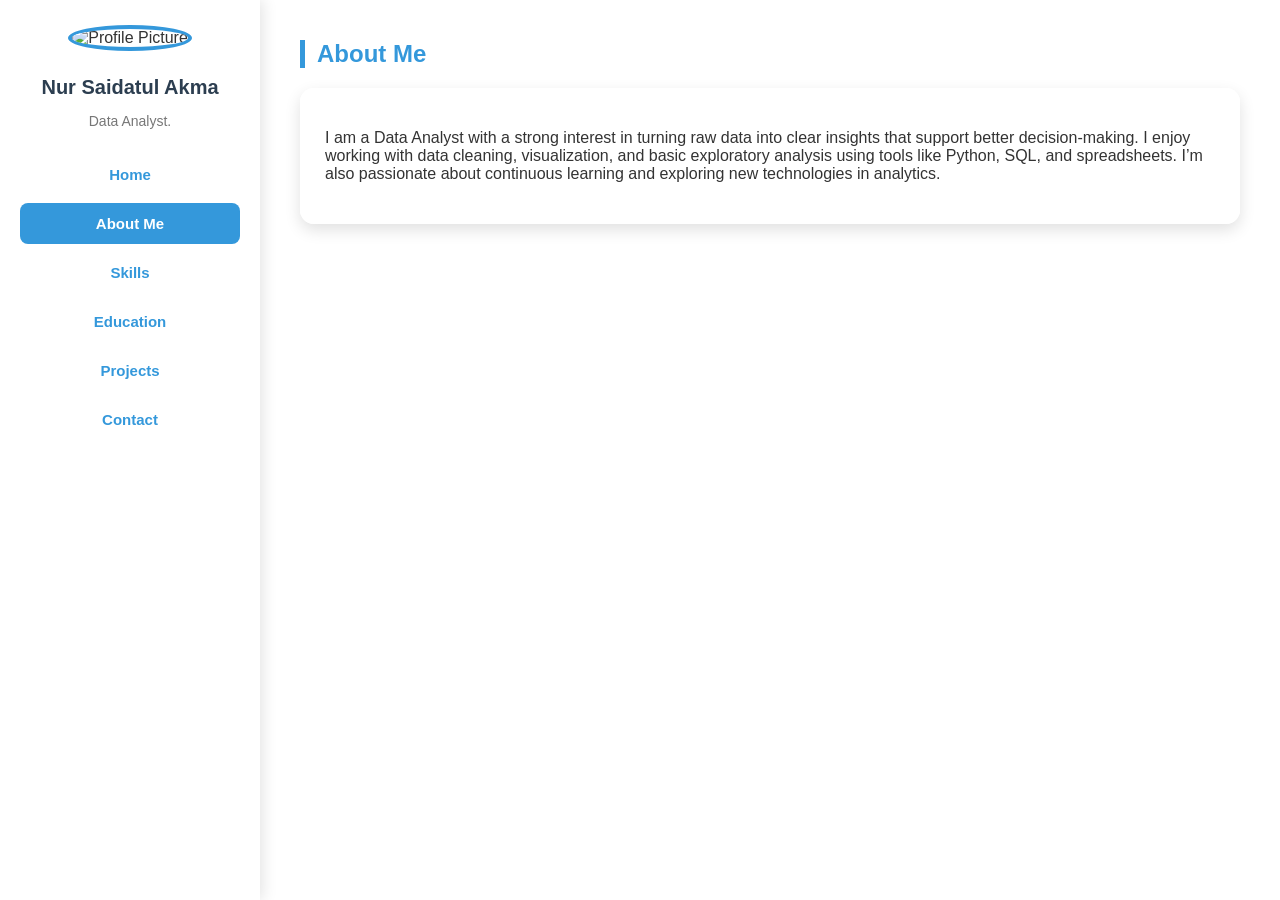
==== about.html @ d998a44f "Initial website upload" ====
<!DOCTYPE html>
<html lang="en">
<head>
<meta charset="UTF-8">
<meta name="viewport" content="width=device-width, initial-scale=1.0">
<title>About Me</title>
<link rel="stylesheet" href="style.css">
</head>
<body>
<div class="layout">
<aside class="sidebar">
<img src="images/akma.jpg" class="side-pic" alt="Profile Picture">
        <h2>Nur Saidatul Akma</h2>
        <p>Data Analyst.</p>
<nav>
<ul>
<li><a href="index.html">Home</a></li>
<li><a href="about.html" class="active">About Me</a></li>
<li><a href="skills.html">Skills</a></li>
<li><a href="education.html">Education</a></li>
<li><a href="projects.html">Projects</a></li>
<li><a href="contact.html">Contact</a></li>
</ul>
</nav>
</aside>


<main class="content">
<h2>About Me</h2>
<div class="project-card">
<p>I am a Data Analyst with a strong interest in turning raw data into clear insights that support better decision-making. I enjoy working with data cleaning, visualization, and basic exploratory analysis using tools like Python, SQL, and spreadsheets. I’m also passionate about continuous learning and exploring new technologies in analytics.</p>
</div>
<p></p>
</main>
</div>
</body>
</html>
---- style.css ----
/* =========================================
   GLOBAL RESET & BASE SETTINGS
========================================= */
* {
    box-sizing: border-box;
}

/* -----------------------------------------
   BODY
   - One background image for ALL pages
   - Fixed background for smooth scrolling
------------------------------------------ */
body {
    margin: 0;
    font-family: "Segoe UI", Arial, sans-serif;
    background: url("images/background.jpg") no-repeat center center fixed;
    background-size: cover;
    color: #333;
}

/* Soft overlay to improve text readability */
body::before {
    content: "";
    position: fixed;
    inset: 0;
    background: rgba(255, 255, 255, 0.6);
    z-index: -1;
}

/* =========================================
   MAIN LAYOUT
========================================= */
.layout {
    display: flex;
    min-height: 100vh;
}

/* =========================================
   SIDEBAR (INNER PAGES ONLY)
========================================= */
.sidebar {
    width: 260px;
    padding: 25px 20px;
    text-align: center;
    background: rgba(255, 255, 255, 0.95);
    box-shadow: 2px 0 15px rgba(0,0,0,0.12);
}

/* Hide sidebar on Home page */
body.home .sidebar {
    display: none;
}

/* -----------------------------------------
   PROFILE SECTION (SIDEBAR)
------------------------------------------ */
.side-pic {
    width: 120px;
    height: 120px;
    object-fit: cover;
    border-radius: 50%;
    border: 4px solid #3498db;
    margin-bottom: 15px;
}

.sidebar h2 {
    font-size: 20px;
    margin: 10px 0 5px;
    color: #2c3e50;
}

.sidebar p {
    font-size: 14px;
    color: #777;
    margin-bottom: 25px;
}

/* -----------------------------------------
   SIDEBAR NAVIGATION
------------------------------------------ */
.sidebar nav ul {
    list-style: none;
    padding: 0;
    margin: 0;
}

.sidebar nav ul li a {
    display: block;
    padding: 12px 15px;
    margin: 8px 0;
    text-decoration: none;
    font-weight: 600;
    font-size: 15px;
    color: #3498db;
    border-radius: 8px;
    transition: all 0.3s ease;
}

/* Hover effect */
.sidebar nav ul li a:hover {
    background: #3498db;
    color: #ffffff;
    transform: translateX(6px);
    box-shadow: 0 4px 10px rgba(0,0,0,0.15);
}

/* Active page */
.sidebar nav ul li a.active {
    background: #3498db;
    color: #ffffff;
}

/* =========================================
   MAIN CONTENT AREA
========================================= */
.content {
    flex: 1;
    padding: 40px;
}

/* Center content on Home page */
body.home .content {
    width: 100%;
    padding: 70px 40px;
}

/* Section headings */
.content h2 {
    border-left: 5px solid #3498db;
    padding-left: 12px;
    color: #3498db;
    margin-top: 0;
}

/* =========================================
   HERO SECTION (HOME PAGE)
========================================= */
.hero {
    background: rgba(255, 255, 255, 0.95);
    padding: 35px;
    border-radius: 14px;
    box-shadow: 0 6px 16px rgba(0,0,0,0.12);
    text-align: center;
    max-width: 900px;
    margin: 0 auto 40px;
}

/* =========================================
   HOME PAGE NAVIGATION CARDS
========================================= */
.nav-cards {
    display: grid;
    grid-template-columns: repeat(auto-fit, minmax(160px, 1fr));
    gap: 25px;
    max-width: 900px;
    margin: 0 auto;
}

.nav-card {
    display: block;
    padding: 25px 20px;
    background: rgba(255, 255, 255, 0.95);
    text-align: center;
    border-radius: 14px;
    font-weight: 700;
    font-size: 16px;
    text-decoration: none;
    color: #3498db;
    box-shadow: 0 6px 16px rgba(0,0,0,0.12);
    transition: all 0.3s ease;
}

/* Hover animation */
.nav-card:hover {
    background: #3498db;
    color: #ffffff;
    transform: translateY(-6px);
    box-shadow: 0 10px 24px rgba(0,0,0,0.18);
}

/* =========================================
   SKILLS, PROJECTS, EDUCATION CARDS
========================================= */
.skill-grid {
    display: grid;
    grid-template-columns: repeat(auto-fit, minmax(220px, 1fr));
    gap: 25px;
}

.skill-card,
.project-card,
.edu-card {
    background: rgba(255, 255, 255, 0.95);
    padding: 25px;
    border-radius: 14px;
    box-shadow: 0 6px 16px rgba(0,0,0,0.12);
    transition: transform 0.3s ease;
}

/* Lift on hover */
.skill-card:hover,
.project-card:hover,
.edu-card:hover {
    transform: translateY(-5px);
}

/* =========================================
   RESPONSIVE (MOBILE VIEW)
========================================= */
@media (max-width: 768px) {

    /* Stack layout vertically */
    .layout {
        flex-direction: column;
    }

    /* Sidebar becomes top section */
    .sidebar {
        width: 100%;
        box-shadow: none;
    }

    /* Reduce padding on small screens */
    .content {
        padding: 25px;
    }

    body.home .content {
        padding: 40px 20px;
    }
}
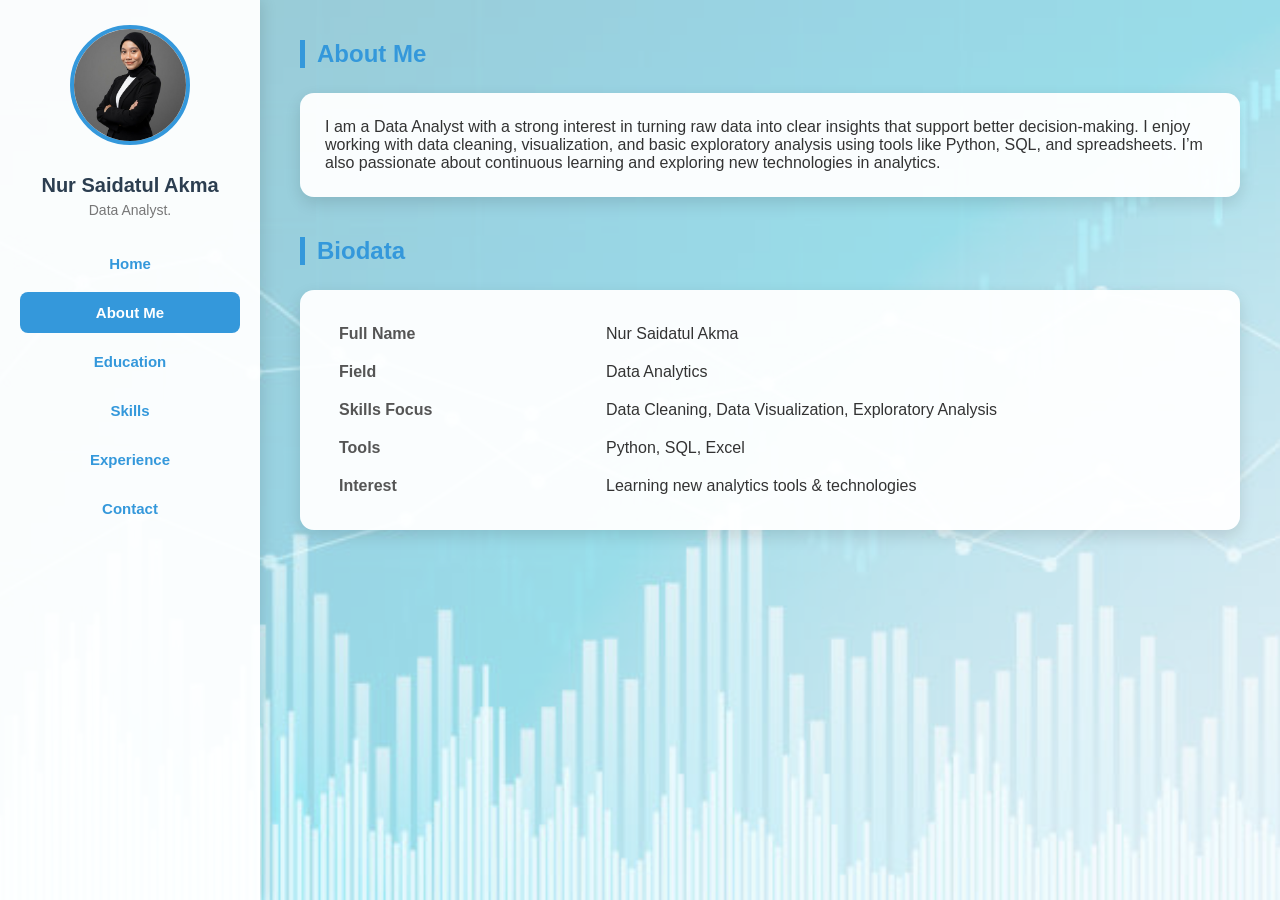
==== commit e2e21846: "Update about.html" ====
--- a/about.html
+++ b/about.html
@@ -16,9 +16,9 @@
 <ul>
 <li><a href="index.html">Home</a></li>
 <li><a href="about.html" class="active">About Me</a></li>
+<li><a href="education.html">Education</a></li>
 <li><a href="skills.html">Skills</a></li>
-<li><a href="education.html">Education</a></li>
-<li><a href="projects.html">Projects</a></li>
+<li><a href="projects.html">Experience</a></li>
 <li><a href="contact.html">Contact</a></li>
 </ul>
 </nav>
@@ -30,8 +30,36 @@
 <div class="project-card">
 <p>I am a Data Analyst with a strong interest in turning raw data into clear insights that support better decision-making. I enjoy working with data cleaning, visualization, and basic exploratory analysis using tools like Python, SQL, and spreadsheets. I’m also passionate about continuous learning and exploring new technologies in analytics.</p>
 </div>
-<p></p>
+
+<div style="height:40px;"></div>
+
+<h2>Biodata</h2>
+<div class="project-card">
+  <table class="biodata-table">
+    <tr>
+      <td><strong>Full Name</strong></td>
+      <td>Nur Saidatul Akma</td>
+    </tr>
+    <tr>
+      <td><strong>Field</strong></td>
+      <td>Data Analytics</td>
+    </tr>
+    <tr>
+      <td><strong>Skills Focus</strong></td>
+      <td>Data Cleaning, Data Visualization, Exploratory Analysis</td>
+    </tr>
+    <tr>
+      <td><strong>Tools</strong></td>
+      <td>Python, SQL, Excel</td>
+    </tr>
+    <tr>
+      <td><strong>Interest</strong></td>
+      <td>Learning new analytics tools & technologies</td>
+    </tr>
+  </table>
+</div>
+
 </main>
 </div>
 </body>
-</html>+</html>
--- a/style.css
+++ b/style.css
@@ -1,231 +1,305 @@
-/* =========================================
+/* =========================================================
    GLOBAL RESET & BASE SETTINGS
-========================================= */
+========================================================= */
 * {
-    box-sizing: border-box;
-}
-
-/* -----------------------------------------
+  box-sizing: border-box;
+  margin: 0;
+  padding: 0;
+}
+
+/* =========================================================
    BODY
    - One background image for ALL pages
-   - Fixed background for smooth scrolling
------------------------------------------- */
+   - Fixed background with soft overlay
+========================================================= */
 body {
-    margin: 0;
-    font-family: "Segoe UI", Arial, sans-serif;
-    background: url("images/background.jpg") no-repeat center center fixed;
-    background-size: cover;
-    color: #333;
-}
-
-/* Soft overlay to improve text readability */
+  font-family: "Segoe UI", Arial, sans-serif;
+  background: url("images/background.jpg") no-repeat center center fixed;
+  background-size: cover;
+  color: #333;
+}
+
+/* White overlay to improve text readability */
 body::before {
-    content: "";
-    position: fixed;
-    inset: 0;
-    background: rgba(255, 255, 255, 0.6);
-    z-index: -1;
-}
-
-/* =========================================
+  content: "";
+  position: fixed;
+  inset: 0;
+  background: rgba(255, 255, 255, 0.6);
+  z-index: -1;
+}
+
+/* =========================================================
    MAIN LAYOUT
-========================================= */
+========================================================= */
 .layout {
-    display: flex;
-    min-height: 100vh;
-}
-
-/* =========================================
-   SIDEBAR (INNER PAGES ONLY)
-========================================= */
+  display: flex;
+  min-height: 100vh;
+}
+
+/* =========================================================
+   SIDEBAR
+========================================================= */
 .sidebar {
-    width: 260px;
-    padding: 25px 20px;
-    text-align: center;
-    background: rgba(255, 255, 255, 0.95);
-    box-shadow: 2px 0 15px rgba(0,0,0,0.12);
+  width: 260px;
+  padding: 25px 20px;
+  text-align: center;
+  background: rgba(255, 255, 255, 0.95);
+  box-shadow: 2px 0 15px rgba(0,0,0,0.12);
 }
 
 /* Hide sidebar on Home page */
 body.home .sidebar {
-    display: none;
-}
-
-/* -----------------------------------------
+  display: none;
+}
+
+/* =========================================================
    PROFILE SECTION (SIDEBAR)
------------------------------------------- */
+========================================================= */
 .side-pic {
-    width: 120px;
-    height: 120px;
-    object-fit: cover;
-    border-radius: 50%;
-    border: 4px solid #3498db;
-    margin-bottom: 15px;
+  width: 120px;
+  height: 120px;
+  object-fit: cover;
+  border-radius: 50%;
+  border: 4px solid #3498db;
+  margin-bottom: 15px;
 }
 
 .sidebar h2 {
-    font-size: 20px;
-    margin: 10px 0 5px;
-    color: #2c3e50;
+  font-size: 20px;
+  margin: 10px 0 5px;
+  color: #2c3e50;
 }
 
 .sidebar p {
-    font-size: 14px;
-    color: #777;
-    margin-bottom: 25px;
-}
-
-/* -----------------------------------------
+  font-size: 14px;
+  color: #777;
+  margin-bottom: 25px;
+}
+
+/* =========================================================
    SIDEBAR NAVIGATION
------------------------------------------- */
+========================================================= */
 .sidebar nav ul {
-    list-style: none;
-    padding: 0;
-    margin: 0;
+  list-style: none;
 }
 
 .sidebar nav ul li a {
-    display: block;
-    padding: 12px 15px;
-    margin: 8px 0;
-    text-decoration: none;
-    font-weight: 600;
-    font-size: 15px;
-    color: #3498db;
-    border-radius: 8px;
-    transition: all 0.3s ease;
+  display: block;
+  padding: 12px 15px;
+  margin: 8px 0;
+  font-weight: 600;
+  font-size: 15px;
+  text-decoration: none;
+  color: #3498db;
+  border-radius: 8px;
+  transition: all 0.3s ease;
 }
 
 /* Hover effect */
 .sidebar nav ul li a:hover {
-    background: #3498db;
-    color: #ffffff;
-    transform: translateX(6px);
-    box-shadow: 0 4px 10px rgba(0,0,0,0.15);
+  background: #3498db;
+  color: #ffffff;
+  transform: translateX(6px);
+  box-shadow: 0 4px 10px rgba(0,0,0,0.15);
 }
 
 /* Active page */
 .sidebar nav ul li a.active {
-    background: #3498db;
-    color: #ffffff;
-}
-
-/* =========================================
+  background: #3498db;
+  color: #ffffff;
+}
+
+/* =========================================================
    MAIN CONTENT AREA
-========================================= */
+========================================================= */
 .content {
-    flex: 1;
-    padding: 40px;
+  flex: 1;
+  padding: 40px;
 }
 
 /* Center content on Home page */
 body.home .content {
-    width: 100%;
-    padding: 70px 40px;
+  width: 100%;
+  padding: 70px 40px;
 }
 
 /* Section headings */
 .content h2 {
-    border-left: 5px solid #3498db;
-    padding-left: 12px;
-    color: #3498db;
-    margin-top: 0;
-}
-
-/* =========================================
+  border-left: 5px solid #3498db;
+  padding-left: 12px;
+  margin-bottom: 25px;
+  color: #3498db;
+}
+
+/* =========================================================
    HERO SECTION (HOME PAGE)
-========================================= */
+========================================================= */
 .hero {
-    background: rgba(255, 255, 255, 0.95);
-    padding: 35px;
-    border-radius: 14px;
-    box-shadow: 0 6px 16px rgba(0,0,0,0.12);
-    text-align: center;
-    max-width: 900px;
-    margin: 0 auto 40px;
-}
-
-/* =========================================
+  background: rgba(255, 255, 255, 0.95);
+  padding: 35px;
+  border-radius: 14px;
+  text-align: center;
+  max-width: 900px;
+  margin: 0 auto 40px;
+  box-shadow: 0 6px 16px rgba(0,0,0,0.12);
+}
+
+/* =========================================================
    HOME PAGE NAVIGATION CARDS
-========================================= */
+========================================================= */
 .nav-cards {
-    display: grid;
-    grid-template-columns: repeat(auto-fit, minmax(160px, 1fr));
-    gap: 25px;
-    max-width: 900px;
-    margin: 0 auto;
+  display: grid;
+  grid-template-columns: repeat(auto-fit, minmax(160px, 1fr));
+  gap: 25px;
+  max-width: 900px;
+  margin: 0 auto;
 }
 
 .nav-card {
-    display: block;
-    padding: 25px 20px;
-    background: rgba(255, 255, 255, 0.95);
-    text-align: center;
-    border-radius: 14px;
-    font-weight: 700;
-    font-size: 16px;
-    text-decoration: none;
-    color: #3498db;
-    box-shadow: 0 6px 16px rgba(0,0,0,0.12);
-    transition: all 0.3s ease;
-}
-
-/* Hover animation */
+  padding: 25px 20px;
+  background: rgba(255, 255, 255, 0.95);
+  border-radius: 14px;
+  text-align: center;
+  font-weight: 700;
+  font-size: 16px;
+  color: #3498db;
+  text-decoration: none;
+  box-shadow: 0 6px 16px rgba(0,0,0,0.12);
+  transition: all 0.3s ease;
+}
+
 .nav-card:hover {
-    background: #3498db;
-    color: #ffffff;
-    transform: translateY(-6px);
-    box-shadow: 0 10px 24px rgba(0,0,0,0.18);
-}
-
-/* =========================================
-   SKILLS, PROJECTS, EDUCATION CARDS
-========================================= */
+  background: #3498db;
+  color: #ffffff;
+  transform: translateY(-6px);
+  box-shadow: 0 10px 24px rgba(0,0,0,0.18);
+}
+
+/* =========================================================
+   SKILL GRID
+========================================================= */
 .skill-grid {
-    display: grid;
-    grid-template-columns: repeat(auto-fit, minmax(220px, 1fr));
-    gap: 25px;
-}
-
-.skill-card,
+  display: grid;
+  grid-template-columns: repeat(auto-fit, minmax(260px, 1fr));
+  gap: 30px;
+}
+
+/* =========================================================
+   SKILL CARDS (WITH ICON + DESCRIPTION)
+========================================================= */
+.skill-card {
+  display: flex;
+  align-items: flex-start;
+  gap: 18px;
+  padding: 24px;
+  min-height: 120px;
+  background: rgba(255, 255, 255, 0.95);
+  border-radius: 16px;
+  box-shadow: 0 6px 18px rgba(0,0,0,0.12);
+  transition: transform 0.3s ease, box-shadow 0.3s ease;
+}
+
+/* Skill card hover effect */
+.skill-card:hover {
+  transform: translateY(-6px);
+  box-shadow: 0 14px 30px rgba(0,0,0,0.18);
+}
+
+/* =========================================================
+   SKILL ICONS
+========================================================= */
+.skill-card i {
+  font-size: 36px;              /* BIGGER ICON */
+  margin-top: 4px;
+  color: #4a6cf7;
+  transition: transform 0.3s ease, color 0.3s ease;
+}
+
+/* Soft skills icon color */
+.skill-card.soft i {
+  color: #6b7280;
+}
+
+/* Icon animation on hover */
+.skill-card:hover i {
+  transform: scale(1.2);
+  color: #2f4fff;
+}
+
+/* =========================================================
+   SKILL TEXT
+========================================================= */
+.skill-text h4 {
+  font-size: 18px;
+  margin-bottom: 6px;
+  font-weight: 600;
+}
+
+.skill-text p {
+  font-size: 14px;
+  color: #555;
+  line-height: 1.6;
+}
+
+/* =========================================================
+   PROJECT & EDUCATION CARDS
+========================================================= */
 .project-card,
 .edu-card {
-    background: rgba(255, 255, 255, 0.95);
-    padding: 25px;
-    border-radius: 14px;
-    box-shadow: 0 6px 16px rgba(0,0,0,0.12);
-    transition: transform 0.3s ease;
-}
-
-/* Lift on hover */
-.skill-card:hover,
+  background: rgba(255, 255, 255, 0.95);
+  padding: 25px;
+  border-radius: 14px;
+  box-shadow: 0 6px 16px rgba(0,0,0,0.12);
+  transition: transform 0.3s ease;
+}
+
 .project-card:hover,
 .edu-card:hover {
-    transform: translateY(-5px);
-}
-
-/* =========================================
+  transform: translateY(-5px);
+}
+
+/* =========================================================
+   BIODATA TABLE
+========================================================= */
+.biodata-table {
+  width: 100%;
+  border-collapse: collapse;
+}
+
+.biodata-table td {
+  padding: 10px 14px;
+  vertical-align: top;
+}
+
+.biodata-table td:first-child {
+  width: 30%;
+  color: #555;
+  font-weight: 600;
+}
+
+/* =========================================================
    RESPONSIVE (MOBILE VIEW)
-========================================= */
+========================================================= */
 @media (max-width: 768px) {
 
-    /* Stack layout vertically */
-    .layout {
-        flex-direction: column;
-    }
-
-    /* Sidebar becomes top section */
-    .sidebar {
-        width: 100%;
-        box-shadow: none;
-    }
-
-    /* Reduce padding on small screens */
-    .content {
-        padding: 25px;
-    }
-
-    body.home .content {
-        padding: 40px 20px;
-    }
-}
+  .layout {
+    flex-direction: column;
+  }
+
+  .sidebar {
+    width: 100%;
+    box-shadow: none;
+  }
+
+  .content {
+    padding: 25px;
+  }
+
+  body.home .content {
+    padding: 40px 20px;
+  }
+
+  .skill-card {
+    min-height: auto;
+  }
+}
